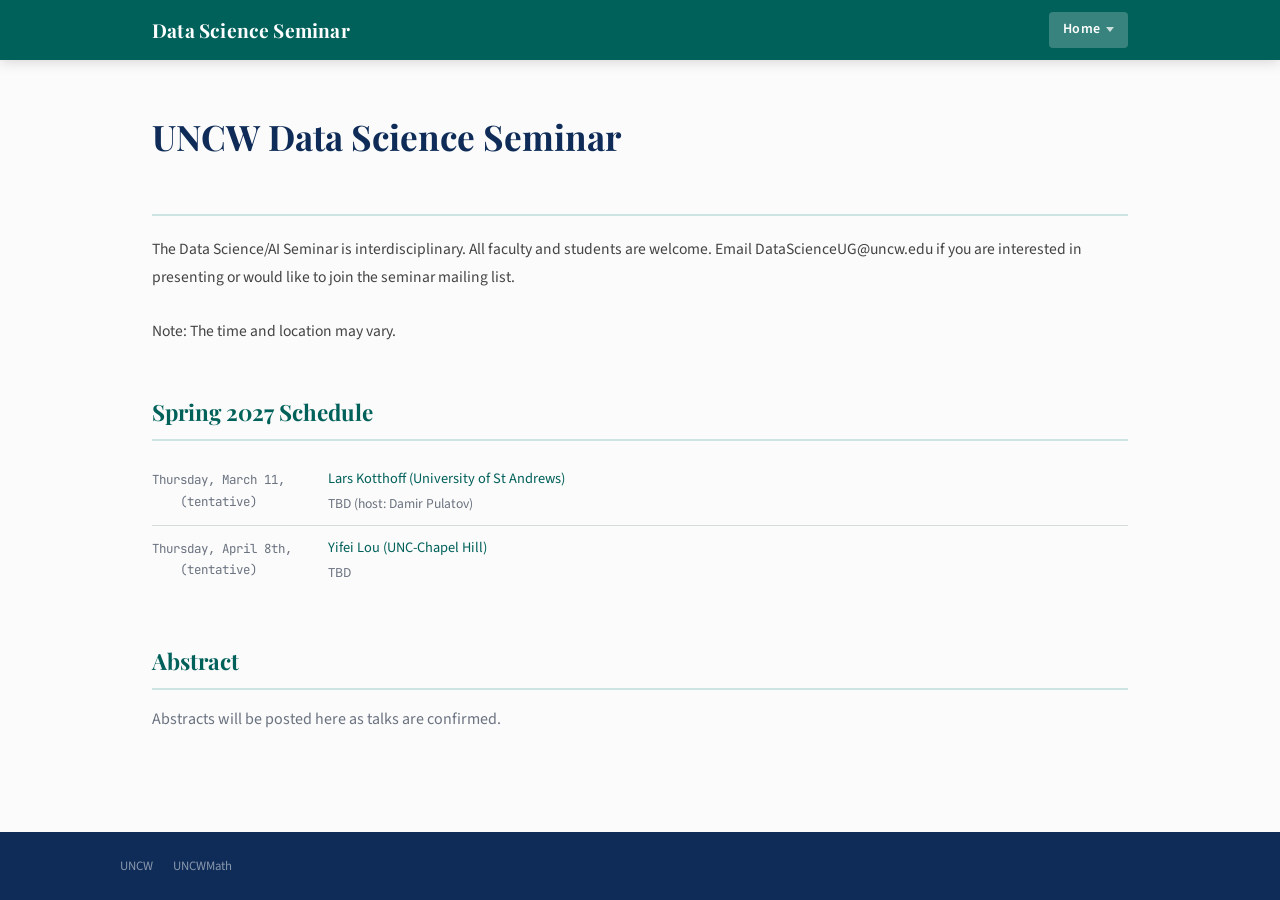
==== spring2027.html @ eba67675 "Lou" ====
<!DOCTYPE html>
<html lang="en">
<head>
  <meta charset="UTF-8" />
  <meta name="viewport" content="width=device-width, initial-scale=1.0" />
  <title>DSC Seminar — Spring 2027</title>
  <link rel="preconnect" href="https://fonts.googleapis.com" />
  <link rel="preconnect" href="https://fonts.gstatic.com" crossorigin />
  <link href="https://fonts.googleapis.com/css2?family=Playfair+Display:wght@700&family=Source+Sans+3:wght@400;600;700&family=JetBrains+Mono:wght@400&display=swap" rel="stylesheet" />
  <link rel="stylesheet" href="style.css" />
</head>
<body>

  <!-- ═══ HEADER ══════════════════════════════════════════ -->
  <header>
    <nav>
      <a class="logo" href="index.html">Data Science Seminar</a>
      <ul class="nav-links">
        <li class="has-dropdown">
          <a href="index.html" class="active">Home</a>
          <ul class="dropdown-menu">
            <li class="dropdown-note">Semesters</li>
            <li><a href="index.html">Fall 2026</a></li>
            <li><a href="spring2027.html" class="active">Spring 2027</a></li>
          </ul>
        </li>
      </ul>
    </nav>
  </header>

  <!-- ═══ MAIN ════════════════════════════════════════════ -->
  <main>
    <div class="page-wrap">

        <!-- Main content -->
        <div class="profile-main">
          <h1>UNCW Data Science Seminar</h1>
          <h2></h2>
          <div class="position"></div>

          <p class="bio">
            The Data Science/AI Seminar is interdisciplinary. All faculty and students are welcome. Email DataScienceUG@uncw.edu if you are interested in presenting or would like to join the seminar mailing list.

            <br>
            <br>
            Note: The time and location may vary.
          </p>

        <!-- Main content: schedule -->
          <h2>Spring 2027 Schedule</h2>
          <ul class="employment-list">

            <li>
              <span class="years">Thursday, March 11, &nbsp; &nbsp;&nbsp;&nbsp; (tentative)</span>
              <div>
                <div class="role"><a href="https://www.st-andrews.ac.uk/computer-science/people/lk223/" target="_blank">Lars Kotthoff (University of St Andrews) </a></div>
                <div class="inst">TBD (host: Damir Pulatov) </div>
              </div>
            </li>

            <li>
              <span class="years">Thursday, April 8th, &nbsp; &nbsp;&nbsp;&nbsp; (tentative)</span>
              <div>
                <div class="role"><a href="https://sites.google.com/site/louyifei/home" target="_blank">Yifei Lou (UNC-Chapel Hill) </a></div>
                <div class="inst">TBD  </div>
              </div>
            </li>

          </ul>

        <!-- Main content: abstracts -->
          <h2>Abstract</h2>
          <p style="color: var(--muted);">Abstracts will be posted here as talks are confirmed.</p>

        </div>

    </div>
  </main>

  <!-- ═══ FOOTER ═══════════════════════════════════════════ -->
  <footer>
    <div class="footer-inner">

      <div class="footer-links">
        <a href="https://uncw.edu" target="_blank">UNCW</a>
        <a href="https://uncw.edu/math/" target="_blank">UNCWMath</a>
      </div>
    </div>
  </footer>

</body>
</html>
---- style.css ----
/* ═══════════════════════════════════════════════
   Xuemei Chen — Academic Site Stylesheet
   ═══════════════════════════════════════════════ */
/*ink color #1c1c1c;

/* ─── Tokens ─────────────────────────────────── */
:root {
  --teal:      #00605a;
  --teal-light:#e6f2f1;
  --teal-mid:  #cce5e3;
  --gold:      #b8860b;
  --uncwblue: rgb(15, 44, 88);
  --ink:       rgb(15, 44, 88); 
  --mid:       #444444;
  --muted:     #6b7280;
  --rule:      #d4dbd9;
  --bg:        #fafbfa;
  --white:     #ffffff;

  --display:   'Playfair Display', serif;
  --body:      'Source Sans 3', sans-serif;
  --mono:      'JetBrains Mono', monospace;

  --max:       1040px;
  --nav-h:     60px;
}

/* ─── Reset ──────────────────────────────────── */
*, *::before, *::after { box-sizing: border-box; margin: 0; padding: 0; }
html { scroll-behavior: smooth; }

body {
  font-family: var(--body);
  background: var(--bg);
  color: var(--ink);
  font-size: 16px;
  line-height: 1.7;
  min-height: 100vh;
  display: flex;
  flex-direction: column;
}

main { flex: 1; }

a {
  color: var(--teal);
  text-decoration: none;
  transition: color 0.15s;
}
a:hover { color: var(--gold); text-decoration: underline; }

/* ─── Header / Nav ───────────────────────────── */
header {
  position: sticky;
  top: 0;
  z-index: 100;
  height: var(--nav-h);
  background: var(--teal);
  display: flex;
  align-items: center;
  box-shadow: 0 2px 12px rgba(0,0,0,0.15);
}

nav {
  width: 100%;
  max-width: var(--max);
  margin: 0 auto;
  padding: 0 32px;
  display: flex;
  align-items: center;
  justify-content: space-between;
}

.logo {
  font-family: var(--display);
  font-size: 1.2rem;
  font-weight: 700;
  color: var(--white);
  text-decoration: none;
  letter-spacing: 0.01em;
}

.logo:hover { color: var(--teal-mid); text-decoration: none; }

.nav-links {
  display: flex;
  list-style: none;
  gap: 4px;
}

.nav-links a {
  font-family: var(--body);
  font-size: 0.875rem;
  font-weight: 600;
  letter-spacing: 0.04em;
  color: rgba(255,255,255,0.82);
  text-decoration: none;
  padding: 6px 14px;
  border-radius: 4px;
  transition: background 0.15s, color 0.15s;
}

.nav-links a:hover {
  background: rgba(255,255,255,0.15);
  color: var(--white);
  text-decoration: none;
}

.nav-links a.active {
  background: rgba(255,255,255,0.22);
  color: var(--white);
}

/* ─── Nav dropdown ───────────────────────────── */
.nav-links li {
  position: relative;
}

.nav-links li.has-dropdown > a {
  display: inline-flex;
  align-items: center;
  gap: 5px;
}

.nav-links li.has-dropdown > a::after {
  content: '';
  width: 0;
  height: 0;
  border-left: 4px solid transparent;
  border-right: 4px solid transparent;
  border-top: 5px solid currentColor;
  opacity: 0.75;
  transition: transform 0.15s;
}

.nav-links li.has-dropdown:hover > a::after,
.nav-links li.has-dropdown:focus-within > a::after {
  transform: rotate(180deg);
}

.dropdown-menu {
  position: absolute;
  top: 100%;
  left: 0;
  min-width: 200px;
  background: var(--white);
  border: 1px solid var(--rule);
  border-radius: 6px;
  box-shadow: 0 8px 24px rgba(0,0,0,0.18);
  padding: 6px;
  list-style: none;
  display: none;
  flex-direction: column;
  gap: 2px;
  z-index: 200;
}

.nav-links li.has-dropdown:hover .dropdown-menu,
.nav-links li.has-dropdown:focus-within .dropdown-menu {
  display: flex;
}

.dropdown-menu li {
  width: 100%;
}

.dropdown-menu a {
  display: block;
  font-family: var(--body);
  font-size: 0.85rem;
  font-weight: 600;
  letter-spacing: 0.01em;
  color: var(--ink);
  padding: 8px 12px;
  border-radius: 4px;
  text-decoration: none;
}

.dropdown-menu a:hover {
  background: var(--teal-light);
  color: var(--teal);
  text-decoration: none;
}

.dropdown-menu a.active {
  background: var(--teal-light);
  color: var(--teal);
}

.dropdown-menu .dropdown-note {
  padding: 6px 12px 4px;
  font-size: 0.7rem;
  font-weight: 700;
  letter-spacing: 0.08em;
  text-transform: uppercase;
  color: var(--muted);
}

/* ─── Page wrapper ───────────────────────────── */
.page-wrap {
  max-width: var(--max);
  margin: 0 auto;
  padding: 56px 32px 80px;
}

/* ─── Section headings ───────────────────────── */
h1 {
  font-family: var(--display);
  font-size: 2.2rem;
  font-weight: 700;
  color: var(--ink);
  line-height: 1.2;
}

h2 {
  font-family: var(--display);
  font-size: 1.4rem;
  font-weight: 700;
  color: var(--teal);
  margin-top: 48px;
  margin-bottom: 16px;
  padding-bottom: 8px;
  border-bottom: 2px solid var(--teal-mid);
}

h3 {
  font-family: var(--body);
  font-size: 1rem;
  font-weight: 700;
  color: var(--ink);
  margin-top: 28px;
  margin-bottom: 8px;
}

/* ─── Footer ─────────────────────────────────── */
footer {
  background: var(--ink);
  color: rgba(255,255,255,0.45);
  padding: 24px 32px;
  font-size: 0.8rem;
  line-height: 1.6;
}

.footer-inner {
  max-width: var(--max);
  margin: 0 auto;
  display: flex;
  justify-content: space-between;
  align-items: center;
  gap: 16px;
  flex-wrap: wrap;
}

.footer-links {
  display: flex;
  gap: 20px;
  flex-wrap: wrap;
}

.footer-links a {
  color: rgba(255,255,255,0.5);
  font-size: 0.8rem;
}

.footer-links a:hover { color: var(--teal-mid); text-decoration: none; }


/* ═══════════════════════════════════════════════
   HOME PAGE
   ═══════════════════════════════════════════════ */
.profile-grid {
  display: grid;
  grid-template-columns: 1fr 2.4fr;
  gap: 48px;
  align-items: start;
  margin-bottom: 48px;
}

.profile-sidebar {
  display: flex;
  flex-direction: column;
  gap: 0;
}

.profile-photo-placeholder {
  width: 100%;
  aspect-ratio: 1;
  max-width: 200px;
  background: var(--teal-light);
  border: 3px solid var(--teal-mid);
  border-radius: 4px;
  display: flex;
  align-items: center;
  justify-content: center;
  font-family: var(--display);
  font-size: 3.5rem;
  color: var(--teal);
  margin-bottom: 20px;
}

.contact-block {
  background: var(--white);
  border: 1px solid var(--rule);
  border-radius: 4px;
  padding: 18px 20px;
  font-size: 0.875rem;
  line-height: 2;
}

.contact-block .title {
  font-weight: 700;
  color: var(--ink);
  font-size: 0.95rem;
  margin-bottom: 4px;
}

.contact-block .dept {
  color: var(--muted);
  font-size: 0.82rem;
  margin-bottom: 12px;
  line-height: 1.5;
}

.contact-block .row {
  display: flex;
  gap: 8px;
  align-items: baseline;
  color: var(--mid);
  font-size: 0.82rem;
}

.contact-block .row .lbl {
  font-weight: 600;
  color: var(--ink);
  min-width: 50px;
}

.ext-links {
  margin-top: 14px;
  display: flex;
  flex-direction: column;
  gap: 6px;
}

.ext-links a {
  font-size: 0.82rem;
  font-weight: 600;
  display: inline-flex;
  align-items: center;
  gap: 5px;
}

.profile-main h1 { margin-bottom: 6px; }

.profile-main .position {
  font-size: 1rem;
  color: var(--teal);
  font-weight: 600;
  margin-bottom: 20px;
}

.bio {
  font-size: 0.975rem;
  color: var(--mid);
  line-height: 1.75;
  margin-bottom: 28px;
}

/* Highlight cards on home */
.highlight-cards {
  display: grid;
  grid-template-columns: 1fr 1fr;
  gap: 16px;
  margin-top: 8px;
}

.highlight-card {
  background: var(--white);
  border: 1px solid var(--rule);
  border-left: 4px solid var(--teal);
  border-radius: 4px;
  padding: 16px 18px;
  text-decoration: none;
  color: inherit;
  transition: box-shadow 0.15s, border-left-color 0.15s;
  display: block;
}

.highlight-card:hover {
  box-shadow: 0 4px 16px rgba(0,96,90,0.12);
  border-left-color: var(--gold);
  text-decoration: none;
  color: inherit;
}

.highlight-card .hc-label {
  font-size: 0.9rem;
  font-weight: 700;
  letter-spacing: 0.1em;
  text-transform: uppercase;
  color: var(--teal);
  margin-bottom: 4px;
}

.highlight-card .hc-title {
  font-size: 1.1rem;
  font-weight: 600;
  color: var(--ink);
  line-height: 1.4;
}

/* Employment table */
.employment-list {
  list-style: none;
  display: flex;
  flex-direction: column;
  gap: 0;
}

.employment-list li {
  display: grid;
  grid-template-columns: 160px 1fr;
  gap: 16px;
  padding: 10px 0;
  border-bottom: 1px solid var(--rule);
  font-size: 0.9rem;
}

.employment-list li:last-child { border-bottom: none; }

.employment-list .years {
  color: var(--muted);
  font-family: var(--mono);
  font-size: 0.78rem;
  padding-top: 2px;
}

.employment-list .role { color: var(--ink); }
.employment-list .inst { color: var(--muted); font-size: 0.85rem; }


/* ═══════════════════════════════════════════════
   RESEARCH PAGE
   ═══════════════════════════════════════════════ */
.grant-list {
  list-style: none;
  display: flex;
  flex-direction: column;
  gap: 12px;
}

.grant-list li {
  background: var(--teal-light);
  border-left: 4px solid var(--teal);
  padding: 12px 16px;
  border-radius: 0 4px 4px 0;
  font-size: 0.9rem;
  line-height: 1.5;
}

.pub-list {
  list-style: none;
  display: flex;
  flex-direction: column;
  gap: 0;
  counter-reset: pub-counter 23;
}

.pub-list li {
  display: grid;
  grid-template-columns: 32px 1fr;
  gap: 12px;
  padding: 12px 0;
  border-bottom: 1px solid var(--rule);
  font-size: 0.88rem;
  line-height: 1.6;
  counter-increment: pub-counter -1;
}

.pub-list li:last-child { border-bottom: none; }

.pub-num {
  font-family: var(--mono);
  font-size: 0.75rem;
  color: var(--muted);
  padding-top: 3px;
  text-align: right;
}

.pub-body { color: var(--mid); }
.pub-body strong { color: var(--ink); }

.pub-links {
  margin-top: 4px;
  display: flex;
  gap: 10px;
  flex-wrap: wrap;
}

.pub-links a {
  font-size: 0.75rem;
  font-weight: 700;
  letter-spacing: 0.03em;
  background: var(--teal-light);
  color: var(--teal);
  padding: 2px 8px;
  border-radius: 3px;
  text-decoration: none;
}

.pub-links a:hover { background: var(--teal); color: var(--white); text-decoration: none; }

.conf-list {
  list-style: none;
  display: flex;
  flex-direction: column;
  gap: 8px;
}

.conf-list li {
  font-size: 0.88rem;
  color: var(--mid);
  padding: 8px 0;
  border-bottom: 1px solid var(--rule);
  line-height: 1.55;
}

.conf-list li:last-child { border-bottom: none; }


/* ═══════════════════════════════════════════════
   TEACHING PAGE
   ═══════════════════════════════════════════════ */
.current-teaching {
  background: var(--teal-light);
  border: 1px solid var(--teal-mid);
  border-radius: 6px;
  padding: 20px 24px;
  margin-bottom: 12px;
}

.current-teaching .sem-label {
  font-size: 0.72rem;
  font-weight: 700;
  letter-spacing: 0.12em;
  text-transform: uppercase;
  color: var(--teal);
  margin-bottom: 6px;
}

.current-teaching p {
  font-size: 0.95rem;
  font-weight: 600;
  color: var(--ink);
}

.teaching-block { margin-bottom: 32px; }

.teaching-block h3 {
  font-size: 0.95rem;
  font-weight: 700;
  color: var(--teal);
  background: var(--teal-light);
  padding: 6px 12px;
  border-radius: 3px;
  margin-top: 24px;
  margin-bottom: 0;
}

.teaching-rows {
  list-style: none;
  border: 1px solid var(--rule);
  border-top: none;
  border-radius: 0 0 4px 4px;
  overflow: hidden;
}

.teaching-rows li {
  display: grid;
  grid-template-columns: 100px 1fr;
  gap: 16px;
  padding: 9px 14px;
  font-size: 0.875rem;
  border-bottom: 1px solid var(--rule);
  background: var(--white);
  align-items: baseline;
}

.teaching-rows li:last-child { border-bottom: none; }
.teaching-rows li:nth-child(even) { background: var(--bg); }

.teaching-rows .sem {
  font-family: var(--mono);
  font-size: 0.75rem;
  color: var(--muted);
  white-space: nowrap;
}

.teaching-rows .course { color: var(--ink); }


/* ═══════════════════════════════════════════════
   STUDENTS PAGE
   ═══════════════════════════════════════════════ */
.opportunity-box {
  background: var(--white);
  border: 1px solid var(--rule);
  border-left: 5px solid var(--gold);
  border-radius: 0 6px 6px 0;
  padding: 24px 28px;
  margin-bottom: 32px;
  font-size: 0.95rem;
  line-height: 1.75;
  color: var(--mid);
}

.opportunity-box strong { color: var(--ink); }

.link-list {
  list-style: none;
  display: flex;
  flex-direction: column;
  gap: 0;
}

.link-list li {
  padding: 11px 0;
  border-bottom: 1px solid var(--rule);
  font-size: 0.9rem;
  display: flex;
  align-items: baseline;
  gap: 10px;
}

.link-list li:last-child { border-bottom: none; }

.link-list li::before {
  content: '→';
  color: var(--teal);
  font-size: 0.85rem;
  flex-shrink: 0;
}

.ds-badge {
  display: inline-block;
  background: var(--teal);
  color: var(--white);
  font-size: 0.72rem;
  font-weight: 700;
  letter-spacing: 0.06em;
  text-transform: uppercase;
  padding: 3px 9px;
  border-radius: 3px;
  margin-bottom: 16px;
}

.ds-note {
  background: var(--teal-light);
  border-radius: 6px;
  padding: 16px 20px;
  font-size: 0.9rem;
  color: var(--mid);
  margin-bottom: 28px;
}


/* ═══════════════════════════════════════════════
   RESPONSIVE
   ═══════════════════════════════════════════════ */
@media (max-width: 720px) {
  nav { padding: 0 16px; }
  .nav-links { gap: 2px; }
  .nav-links a { padding: 5px 9px; font-size: 0.8rem; }
  .logo { font-size: 1rem; }

  .page-wrap { padding: 36px 16px 60px; }

  .profile-grid { grid-template-columns: 1fr; gap: 28px; }
  .profile-photo-placeholder { max-width: 120px; font-size: 2.5rem; }

  .highlight-cards { grid-template-columns: 1fr; }

  .employment-list li { grid-template-columns: 1fr; gap: 2px; }
  .employment-list .years { font-size: 0.72rem; }

  .pub-list li { grid-template-columns: 24px 1fr; }

  .teaching-rows li { grid-template-columns: 80px 1fr; }

  .footer-inner { flex-direction: column; align-items: flex-start; }

  .dropdown-menu {
    left: auto;
    right: 0;
    min-width: 170px;
  }
}
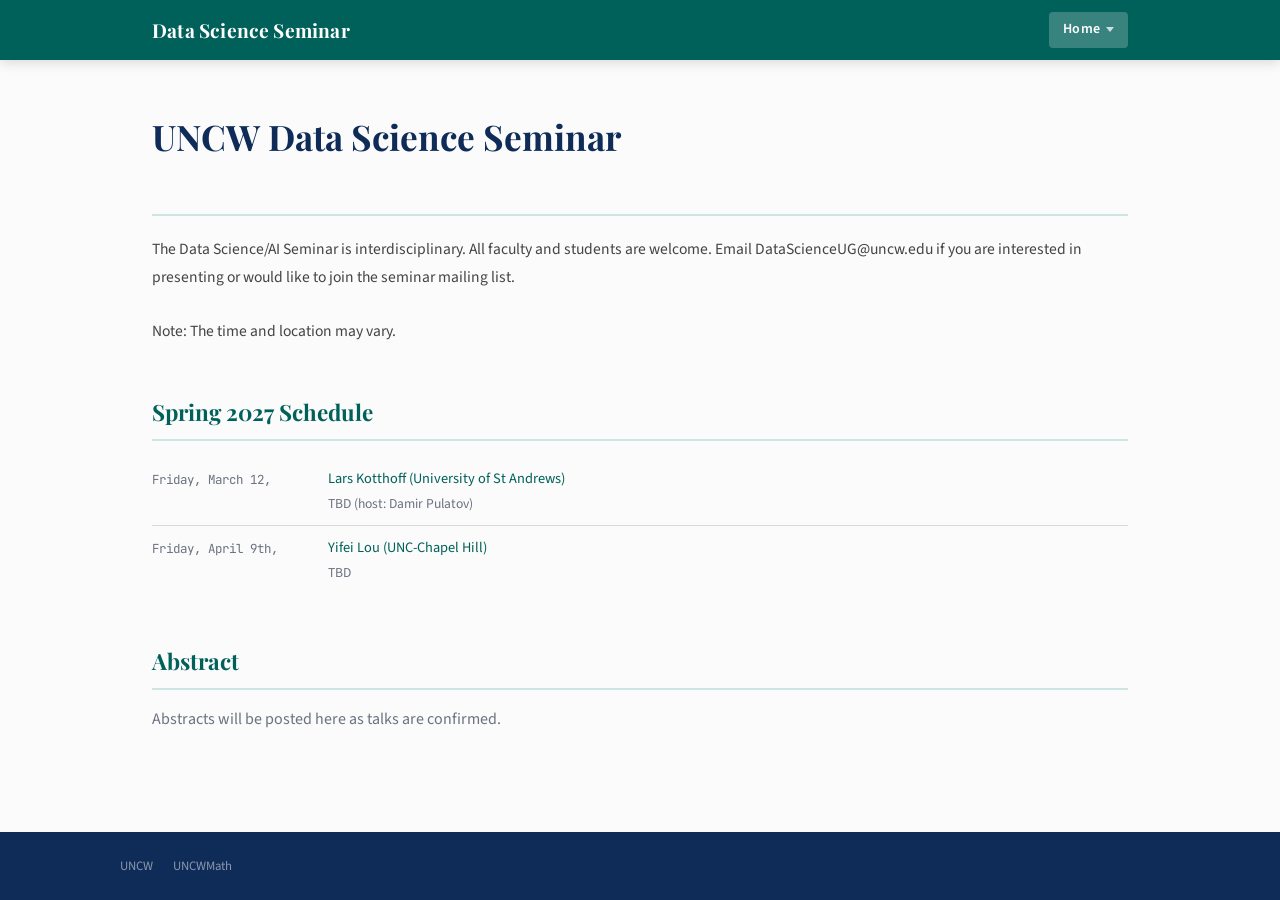
==== commit a46e2707: "sp27" ====
--- a/spring2027.html
+++ b/spring2027.html
@@ -51,7 +51,7 @@
           <ul class="employment-list">
 
             <li>
-              <span class="years">Thursday, March 11, &nbsp; &nbsp;&nbsp;&nbsp; (tentative)</span>
+              <span class="years">Friday, March 12, &nbsp; &nbsp;&nbsp;&nbsp; </span>
               <div>
                 <div class="role"><a href="https://www.st-andrews.ac.uk/computer-science/people/lk223/" target="_blank">Lars Kotthoff (University of St Andrews) </a></div>
                 <div class="inst">TBD (host: Damir Pulatov) </div>
@@ -59,7 +59,7 @@
             </li>
 
             <li>
-              <span class="years">Thursday, April 8th, &nbsp; &nbsp;&nbsp;&nbsp; (tentative)</span>
+              <span class="years">Friday, April 9th, &nbsp; &nbsp;&nbsp;&nbsp; </span>
               <div>
                 <div class="role"><a href="https://sites.google.com/site/louyifei/home" target="_blank">Yifei Lou (UNC-Chapel Hill) </a></div>
                 <div class="inst">TBD  </div>
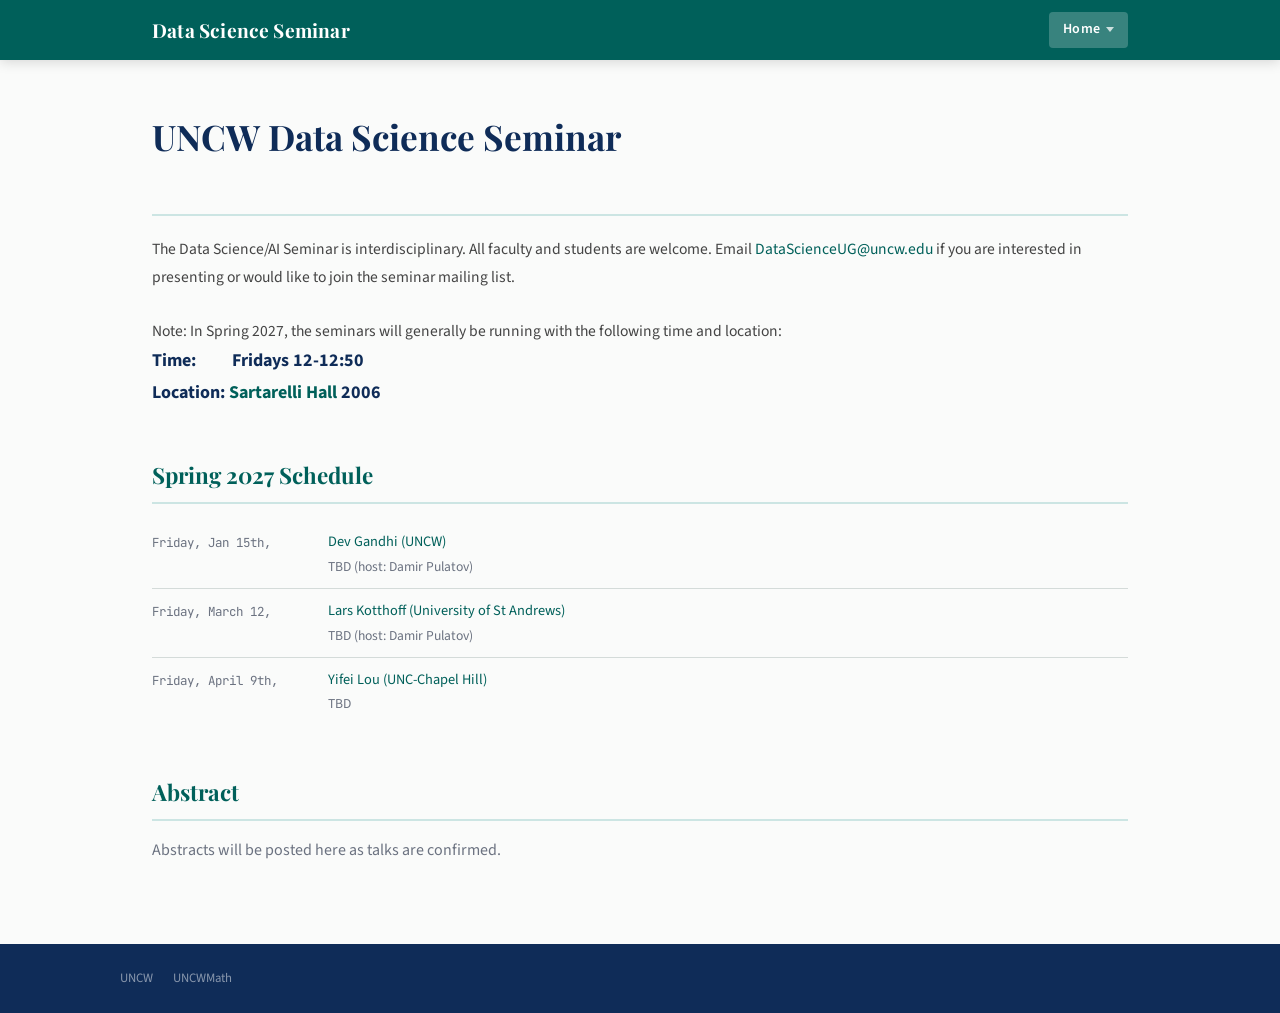
==== commit 7e4277f1: "sp2027 update" ====
--- a/spring2027.html
+++ b/spring2027.html
@@ -39,16 +39,29 @@
           <div class="position"></div>
 
           <p class="bio">
-            The Data Science/AI Seminar is interdisciplinary. All faculty and students are welcome. Email DataScienceUG@uncw.edu if you are interested in presenting or would like to join the seminar mailing list.
+            The Data Science/AI Seminar is interdisciplinary. All faculty and students are welcome. 
+            Email <a href="mailto:DataScienceUG@uncw.edu">DataScienceUG@uncw.edu</a> if you are interested in presenting or would like to join the seminar mailing list.
 
             <br>
             <br>
-            Note: The time and location may vary.
+            Note: In Spring 2027, the seminars will generally be running with the following time and location:
+            <br>
+            <span style="font-size: large; color:var(--uncwblue); font-weight: bold;" >
+              Time: &nbsp; &nbsp; &nbsp; &nbsp;  Fridays 12-12:50 <br>
+              Location: <a href="https://maps.app.goo.gl/R8AgkwZZuaLVjGGQ6" target="_blank">Sartarelli Hall</a>  2006
+            </span>
           </p>
 
         <!-- Main content: schedule -->
           <h2>Spring 2027 Schedule</h2>
           <ul class="employment-list">
+            <li>
+              <span class="years">Friday, Jan 15th, &nbsp; &nbsp;&nbsp;&nbsp; </span>
+              <div>
+                <div class="role"><a href="https://library.uncw.edu/staff/dev_gandhi" target="_blank">Dev Gandhi (UNCW) </a></div>
+                <div class="inst">TBD (host: Damir Pulatov) </div>
+              </div>
+            </li>
 
             <li>
               <span class="years">Friday, March 12, &nbsp; &nbsp;&nbsp;&nbsp; </span>
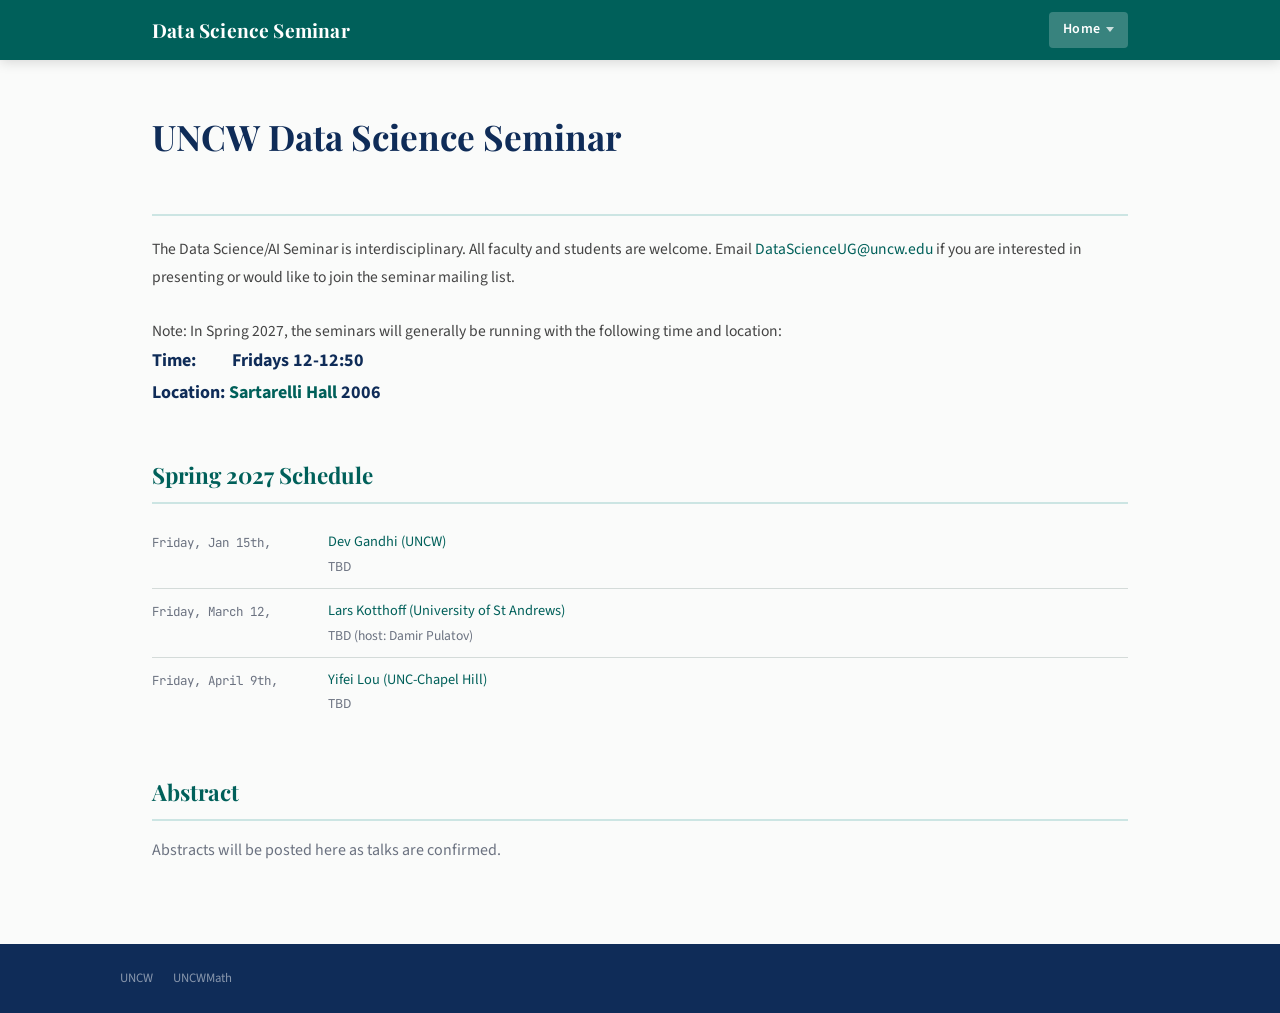
==== commit 1433b972: "fix small error" ====
--- a/spring2027.html
+++ b/spring2027.html
@@ -59,7 +59,7 @@
               <span class="years">Friday, Jan 15th, &nbsp; &nbsp;&nbsp;&nbsp; </span>
               <div>
                 <div class="role"><a href="https://library.uncw.edu/staff/dev_gandhi" target="_blank">Dev Gandhi (UNCW) </a></div>
-                <div class="inst">TBD (host: Damir Pulatov) </div>
+                <div class="inst">TBD  </div>
               </div>
             </li>
 
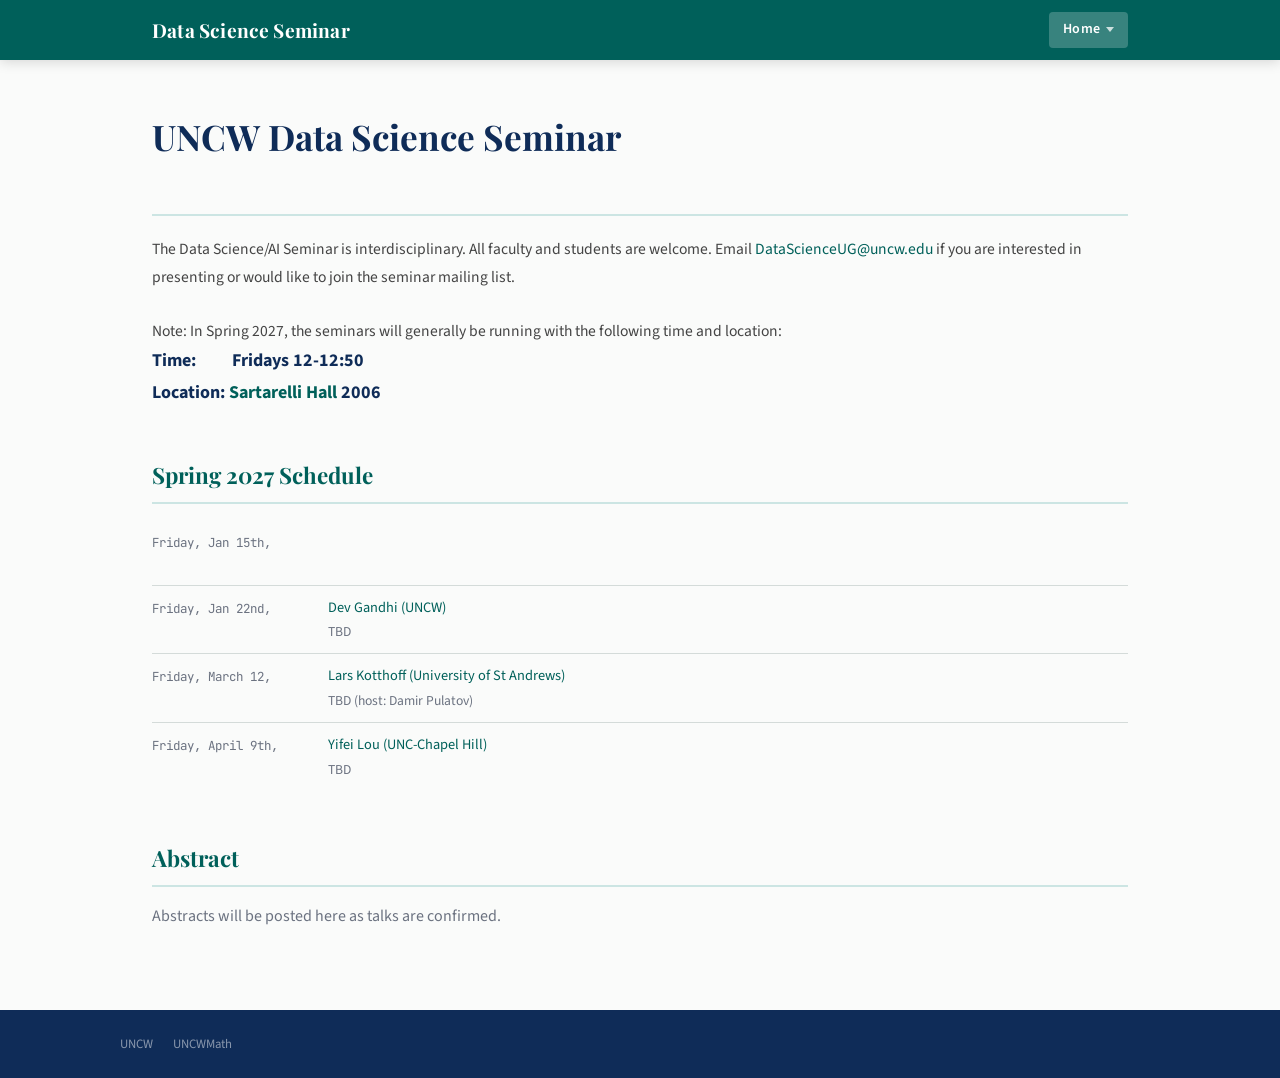
==== commit 52e8eb02: "1/15 empty" ====
--- a/spring2027.html
+++ b/spring2027.html
@@ -57,6 +57,10 @@
           <ul class="employment-list">
             <li>
               <span class="years">Friday, Jan 15th, &nbsp; &nbsp;&nbsp;&nbsp; </span>
+              
+            </li>
+            <li>
+              <span class="years">Friday, Jan 22nd, &nbsp; &nbsp;&nbsp;&nbsp; </span>
               <div>
                 <div class="role"><a href="https://library.uncw.edu/staff/dev_gandhi" target="_blank">Dev Gandhi (UNCW) </a></div>
                 <div class="inst">TBD  </div>
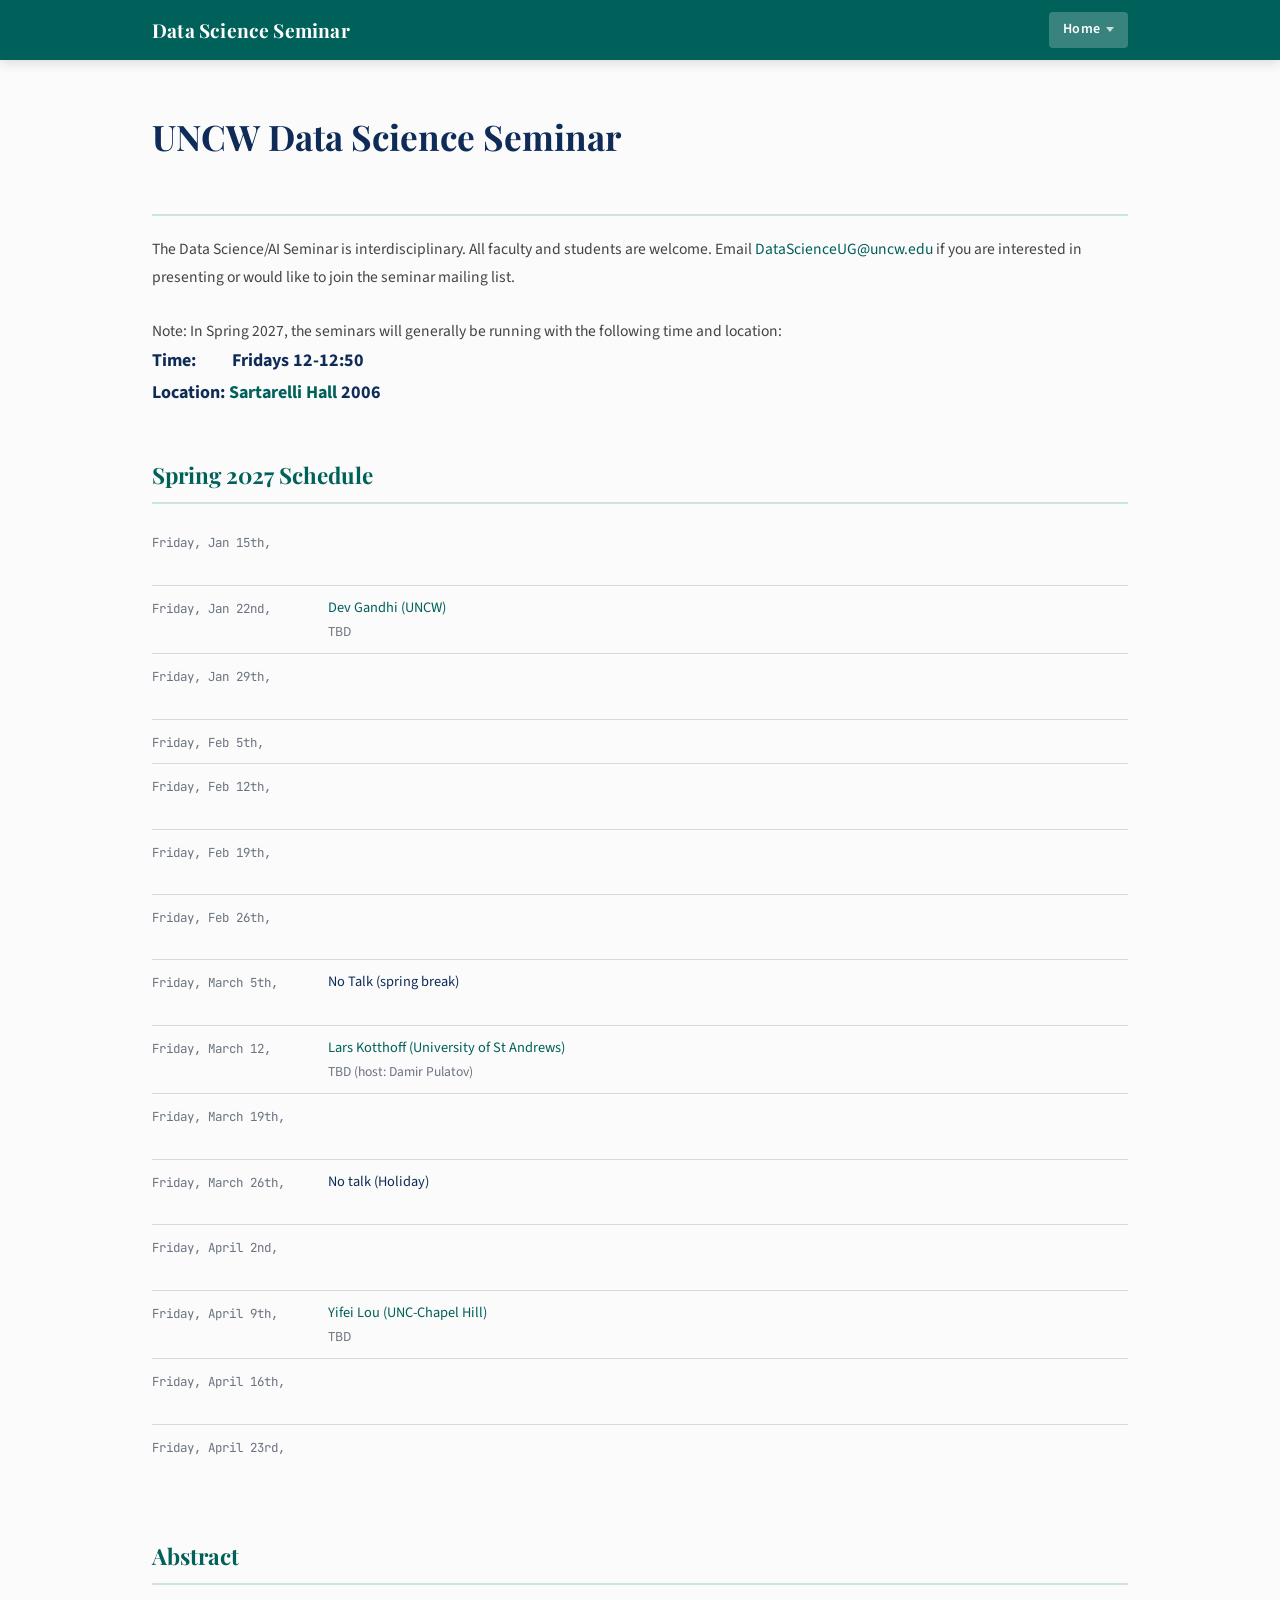
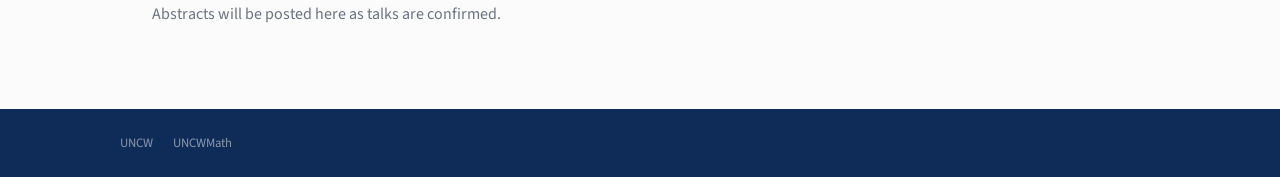
==== commit 99668ecf: "sp27 list" ====
--- a/spring2027.html
+++ b/spring2027.html
@@ -66,7 +66,30 @@
                 <div class="inst">TBD  </div>
               </div>
             </li>
-
+            <li>
+              <span class="years">Friday, Jan 29th, &nbsp; &nbsp;&nbsp;&nbsp; </span>
+              
+            </li>
+            <li>
+              <span class="years">Friday, Feb 5th, &nbsp; &nbsp;&nbsp;&nbsp; </span>
+              
+            </li>
+            <li>
+              <span class="years">Friday, Feb 12th, &nbsp; &nbsp;&nbsp;&nbsp; </span>
+              
+            </li>
+            <li>
+              <span class="years">Friday, Feb 19th, &nbsp; &nbsp;&nbsp;&nbsp; </span>
+              
+            </li>
+            <li>
+              <span class="years">Friday, Feb 26th, &nbsp; &nbsp;&nbsp;&nbsp; </span>
+              
+            </li>
+            <li>
+              <span class="years">Friday, March 5th, &nbsp; &nbsp;&nbsp;&nbsp; </span>
+              <div>No Talk (spring break)</div>
+            </li>
             <li>
               <span class="years">Friday, March 12, &nbsp; &nbsp;&nbsp;&nbsp; </span>
               <div>
@@ -74,13 +97,32 @@
                 <div class="inst">TBD (host: Damir Pulatov) </div>
               </div>
             </li>
-
+           <li>
+              <span class="years">Friday, March 19th, &nbsp; &nbsp;&nbsp;&nbsp; </span>
+              
+            </li>
+            <li>
+              <span class="years">Friday, March 26th, &nbsp; &nbsp;&nbsp;&nbsp; </span>
+              <div> No talk (Holiday)</div>
+            </li>
+            <li>
+              <span class="years">Friday, April 2nd, &nbsp; &nbsp;&nbsp;&nbsp; </span>
+              
+            </li>
             <li>
               <span class="years">Friday, April 9th, &nbsp; &nbsp;&nbsp;&nbsp; </span>
               <div>
                 <div class="role"><a href="https://sites.google.com/site/louyifei/home" target="_blank">Yifei Lou (UNC-Chapel Hill) </a></div>
                 <div class="inst">TBD  </div>
               </div>
+            </li>
+            <li>
+              <span class="years">Friday, April 16th, &nbsp; &nbsp;&nbsp;&nbsp; </span>
+              
+            </li>
+            <li>
+              <span class="years">Friday, April  23rd, &nbsp; &nbsp;&nbsp;&nbsp; </span>
+              
             </li>
 
           </ul>
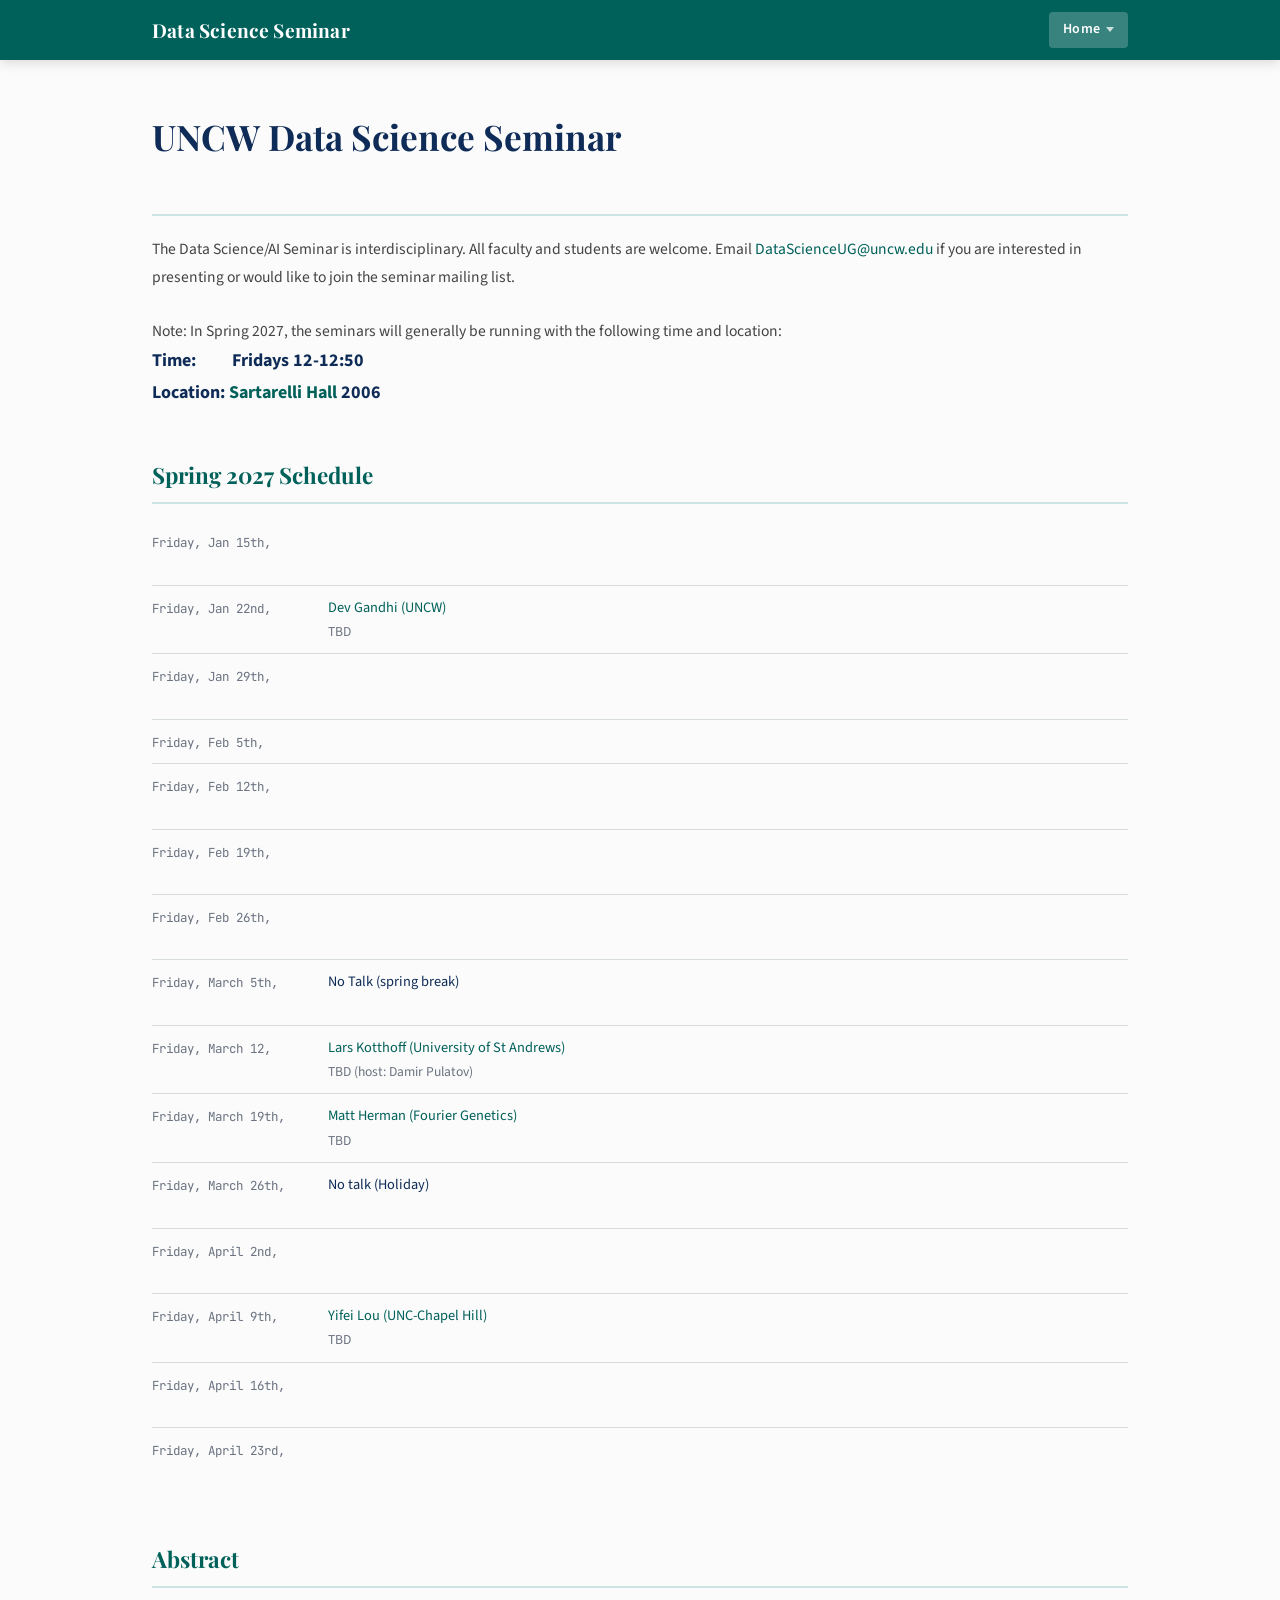
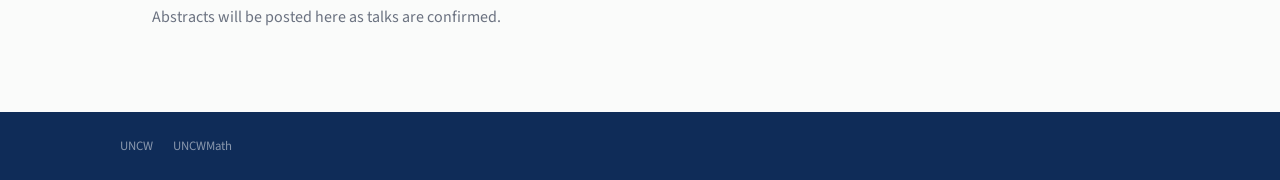
==== commit 37cbe5cb: "march 19th" ====
--- a/spring2027.html
+++ b/spring2027.html
@@ -99,7 +99,10 @@
             </li>
            <li>
               <span class="years">Friday, March 19th, &nbsp; &nbsp;&nbsp;&nbsp; </span>
-              
+              <div>
+                <div class="role"><a href="" target="_blank">Matt Herman (Fourier Genetics) </a></div>
+                <div class="inst">TBD  </div>
+              </div>
             </li>
             <li>
               <span class="years">Friday, March 26th, &nbsp; &nbsp;&nbsp;&nbsp; </span>
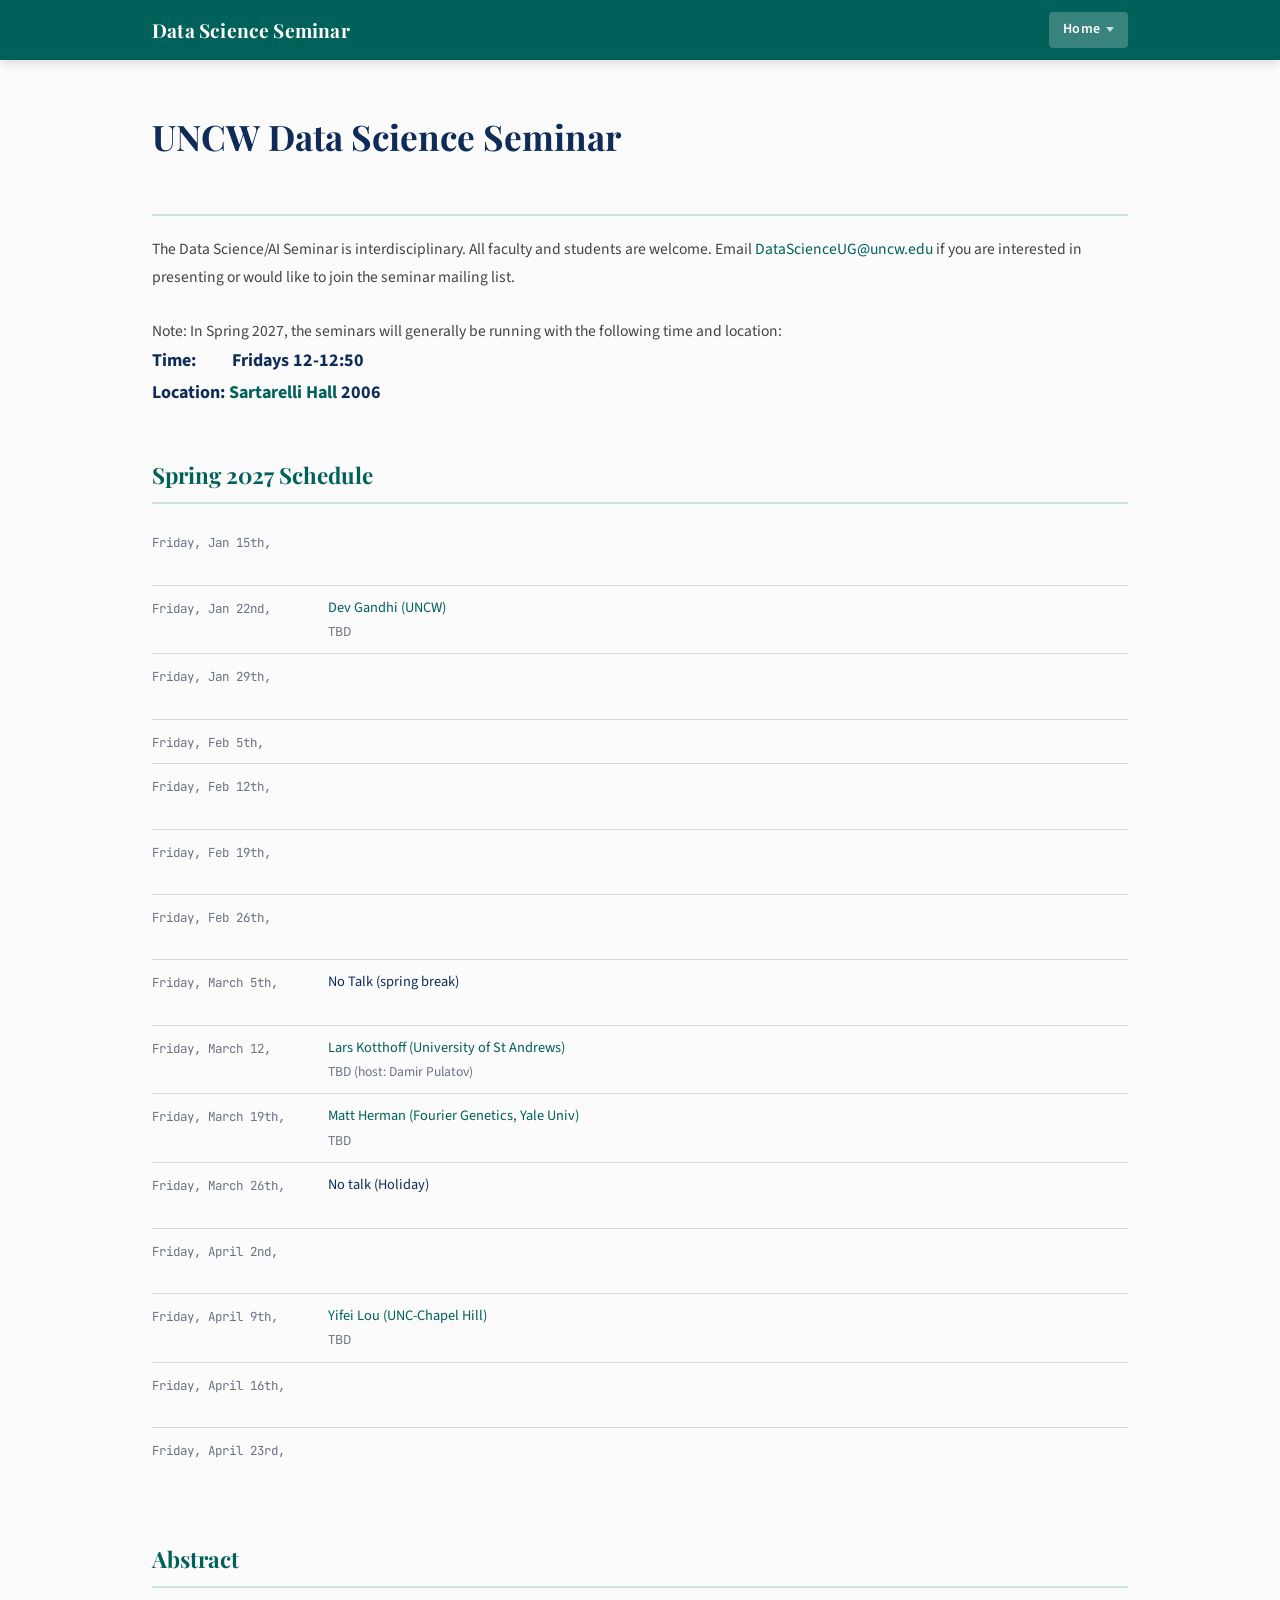
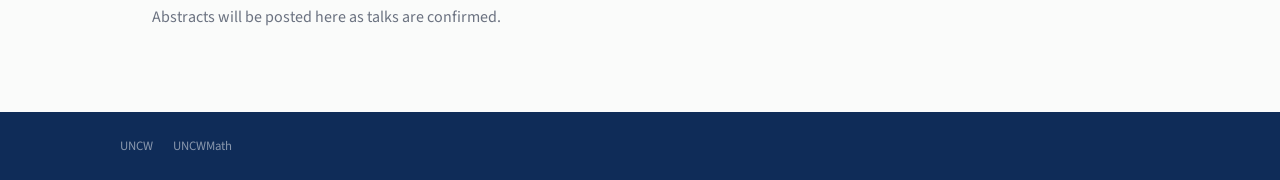
==== commit 29afd61d: "march 19th" ====
--- a/spring2027.html
+++ b/spring2027.html
@@ -100,7 +100,7 @@
            <li>
               <span class="years">Friday, March 19th, &nbsp; &nbsp;&nbsp;&nbsp; </span>
               <div>
-                <div class="role"><a href="" target="_blank">Matt Herman (Fourier Genetics) </a></div>
+                <div class="role"><a href="" target="_blank">Matt Herman (Fourier Genetics, Yale Univ) </a></div>
                 <div class="inst">TBD  </div>
               </div>
             </li>
